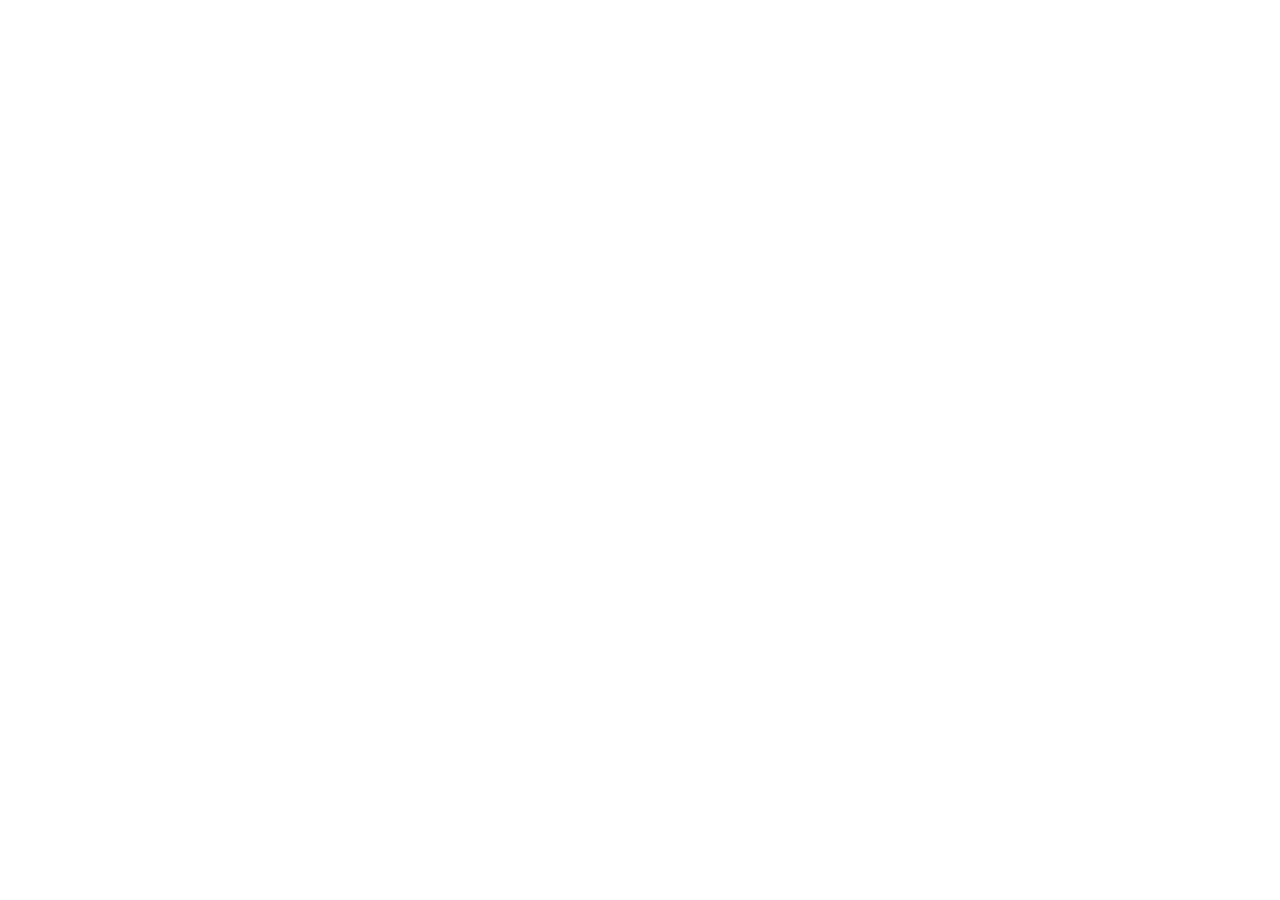
==== produkt.html @ 3c6a7bb2 "first commit" ====
<!DOCTYPE html>
<html lang="da">

<head>
    <meta charset="UTF-8">
    <meta name="viewport" content="width=device-width, initial-scale=1.0">
    <title>Produkt</title>
    <link rel="stylesheet" href="style.css">
</head>

<body>

</body>

</html>
---- style.css ----
* {
  padding: 0;
  margin: 0;
  box-sizing: border-box;
}
img {
  max-width: 100%;
}

header {
  width: 100%;
  height: 80vh;
  display: grid;
  grid-template-columns: repeat(5, 1fr);
  grid-template-rows: repeat(4, 1fr);
}

.header_content {
  display: grid;
  grid-column: 2 / span 3;
  grid-row: 2 / span 2;

  grid-template-rows: subgrid;
  grid-template-columns: subgrid;
}

.product_list_container {
  display: grid;
  grid-template-columns: repeat(auto-fit, minmax(250px, 1fr));
  grid-template-rows: auto auto 1fr auto 1fr;
  gap: 1rem;
}

.product {
  display: grid;
  grid-template-columns: subgrid;
  grid-row: span 5;
  position: relative;
}

.soldout_tag {
  visibility: hidden;
}

.soldout * {
  opacity: 50%;
}

.soldout .soldout_tag {
  visibility: visible;
  position: absolute;
  background-color: black;
  color: white;
  padding: 10px;
  top: 0;
  left: 0;
}
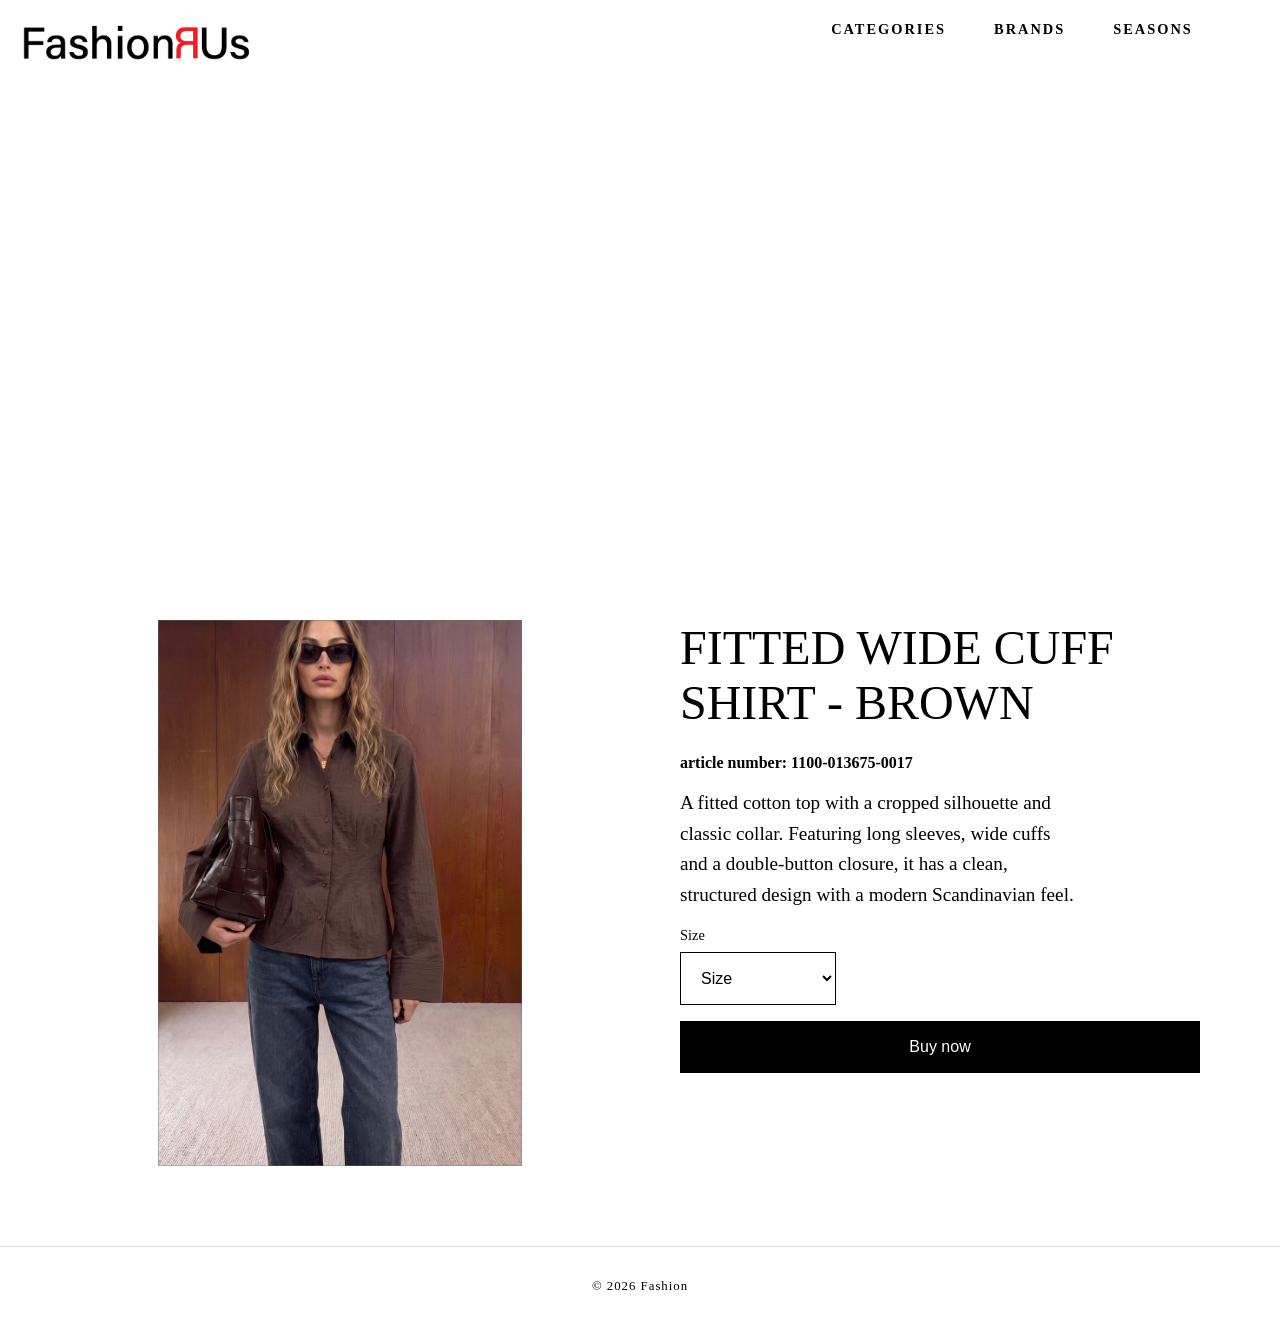
==== commit 953525e6: "statisk site 3 sider" ====
--- a/produkt.html
+++ b/produkt.html
@@ -1,5 +1,5 @@
 <!DOCTYPE html>
-<html lang="da">
+<html lang="en">
 
 <head>
     <meta charset="UTF-8">
@@ -9,6 +9,62 @@
 </head>
 
 <body>
+    <header>
+        <div>
+            <a class="logo-btn" href="index.html"><img src="img/logo.webp"
+                    alt="logo"></a>
+
+        </div>
+
+        <nav>
+            <ul class="menu">
+                <li><a class="menuItem" href="index.html">Categories</a></li>
+                <li><a class="menuItem" href="produktliste.html">Brands</a></li>
+                <li><a class="menuItem" href="produktliste.html">Seasons</a>
+                </li>
+            </ul>
+        </nav>
+
+    </header>
+
+    <main class="produktside">
+        <div class="produktimg">
+            <img src="img/fitted_wide_cuff_shirt.webp"
+                alt="Fitted wide cuff shirt">
+        </div>
+
+
+        <div class="produkt_info">
+            <h1>Fitted wide cuff shirt - brown</h1>
+            <h2>article number: 1100-013675-0017</h2>
+
+            <p class="produkt_beskrivelse">
+                A fitted cotton top with a cropped silhouette and classic
+                collar. Featuring long
+                sleeves, wide cuffs and a double-button closure, it has a clean,
+                structured
+                design with a modern Scandinavian feel.
+            </p>
+
+            <label for="size">Size</label>
+
+            <select id="size">
+                <option value="">Size</option>
+                <option value="xs">xs</option>
+                <option value="s">s</option>
+                <option value="m">m</option>
+                <option value="l">l</option>
+                <option value="xl">xl</option>
+            </select>
+
+            <button>Buy now</button>
+        </div>
+    </main>
+
+
+    <footer>
+        <p>© 2026 Fashion</p>
+    </footer>
 
 </body>
 
--- a/style.css
+++ b/style.css
@@ -5,15 +5,53 @@
 }
 img {
   max-width: 100%;
-}
+  display: block;
+  height: auto;
+}
+
+main {
+  margin-inline: 5rem;
+}
+
+/*************** header ****************/
 
 header {
   width: 100%;
-  height: 80vh;
+  height: 60vh;
   display: grid;
   grid-template-columns: repeat(5, 1fr);
   grid-template-rows: repeat(4, 1fr);
-}
+  padding: 20px;
+}
+
+.menu {
+  display: flex;
+  justify-content: center;
+  gap: 3rem;
+  list-style: none;
+  padding: 0;
+  margin: 0;
+}
+
+.menuItem {
+  color: black;
+  text-decoration: none;
+  font-size: 0.9rem;
+  text-transform: uppercase;
+  letter-spacing: 2px;
+  transition: 0.3s;
+  font-weight: 800;
+}
+
+.menuItem:hover {
+  opacity: 0.5;
+}
+
+nav {
+  grid-column: 4 / 6;
+}
+
+/* header overskrift */
 
 .header_content {
   display: grid;
@@ -22,6 +60,65 @@
 
   grid-template-rows: subgrid;
   grid-template-columns: subgrid;
+}
+
+.header_content h1 {
+  font-size: clamp(3rem, 7vw, 7rem);
+  font-weight: 400;
+  text-transform: uppercase;
+  letter-spacing: 5px;
+}
+
+.header_content p {
+  margin-top: 1rem;
+  font-size: 1rem;
+  letter-spacing: 1px;
+}
+
+/*********************** Kategori liste ***********************/
+
+.category_list_container {
+  display: grid;
+  grid-template-columns: 1fr 1fr;
+  gap: 40px;
+}
+
+.category {
+  position: relative;
+}
+
+.category a {
+  position: absolute;
+  top: 50%;
+  left: 50%;
+  transform: translate(-50%, -50%);
+  color: white;
+  text-decoration: none;
+  text-transform: uppercase;
+  letter-spacing: 2px;
+  font-size: 0.85rem;
+  font-weight: 500;
+
+  background-color: rgba(0, 0, 0, 0.45);
+  padding: 12px 20px;
+
+  transition: all 0.3s ease;
+}
+
+.category a:hover {
+  background-color: white;
+  color: black;
+}
+
+.category img {
+  object-fit: cover;
+  aspect-ratio: 4 / 5;
+}
+
+/***********************  Produkt liste ***********************/
+
+.undertitle {
+  margin-bottom: 20px;
 }
 
 .product_list_container {
@@ -34,6 +131,7 @@
 .product {
   display: grid;
   grid-template-columns: subgrid;
+  grid-template-rows: subgrid;
   grid-row: span 5;
   position: relative;
 }
@@ -55,3 +153,97 @@
   top: 0;
   left: 0;
 }
+
+/********** enkelt produkt - side **************/
+
+.produktside {
+  display: grid;
+  gap: 5rem;
+  margin: 5rem;
+  align-items: start;
+}
+
+.produktimg img {
+  width: 70%;
+  margin: 0 auto;
+}
+
+.produkt_info h1 {
+  text-transform: uppercase;
+  font-size: 3rem;
+  font-weight: 400;
+  margin-bottom: 1.5rem;
+}
+
+.produkt_info h2 {
+  font-size: 1rem;
+}
+
+.produkt_beskrivelse {
+  max-width: 400px;
+  line-height: 1.6;
+  margin-block: 1rem;
+  font-size: 1.2rem;
+}
+
+/* størrelses-valg knap: ***/
+
+.produkt_info label {
+  display: block;
+  margin-bottom: 0.5rem;
+  font-size: 0.9rem;
+}
+
+.produkt_info select {
+  width: 30%;
+  padding: 1rem;
+  border: 1px solid black;
+  background: white;
+  font-size: 1rem;
+  margin-bottom: 1rem;
+}
+
+.produkt_info button {
+  width: 100%;
+  padding: 1rem;
+  border: 1px solid black;
+  background: black;
+  color: white;
+  font-size: 1rem;
+  cursor: pointer;
+}
+
+.produkt_info button:hover {
+  background: white;
+  color: black;
+}
+
+/***** footer ***/
+
+footer {
+  margin-top: 5rem;
+  padding: 2rem;
+  text-align: center;
+  border-top: 1px solid #ddd;
+}
+
+footer p {
+  font-size: 0.8rem;
+  letter-spacing: 1px;
+}
+
+/************** desktop *********************/
+
+@media (min-width: 800px) {
+  /* layout indexside */
+  .category_list_container {
+    display: grid;
+    grid-template-columns: repeat(3, minmax(200px, 350px));
+    gap: 20px;
+    justify-content: center;
+  }
+
+  .produktside {
+    grid-template-columns: 1fr 1fr;
+  }
+}
